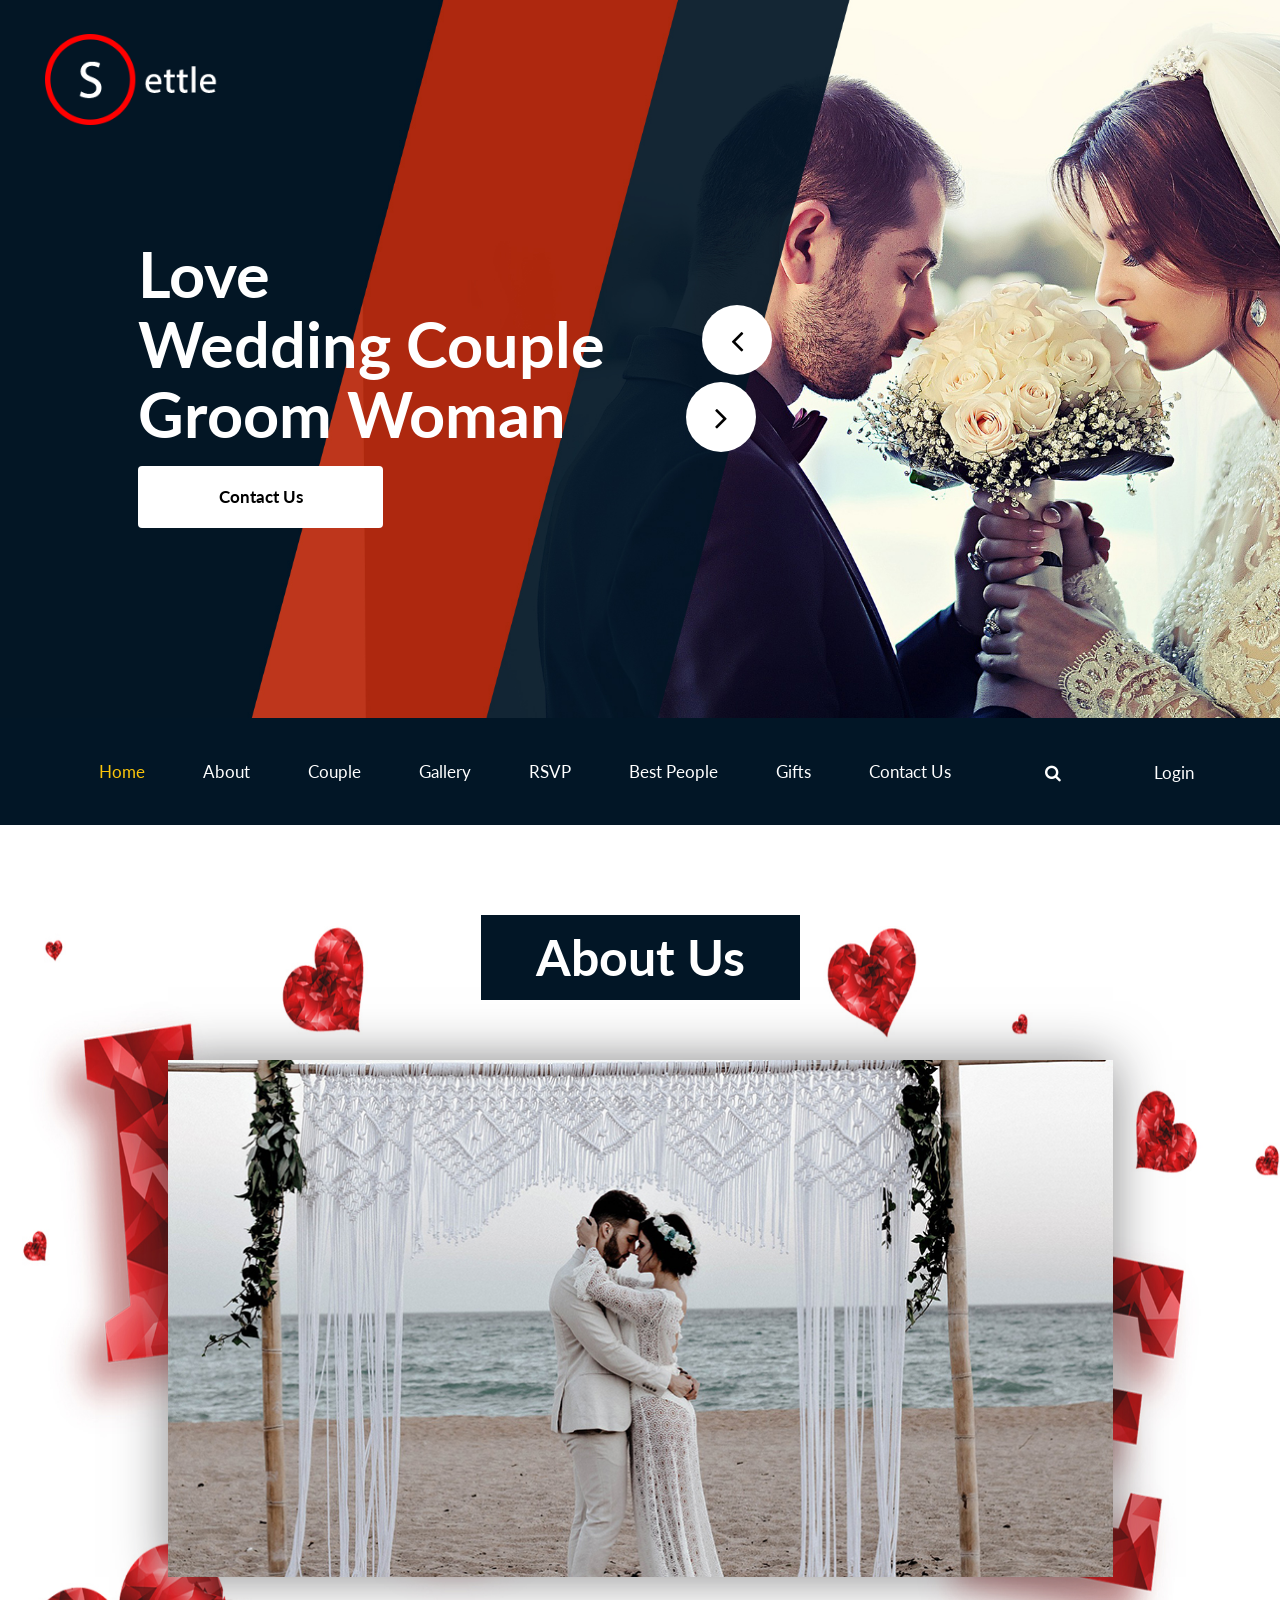
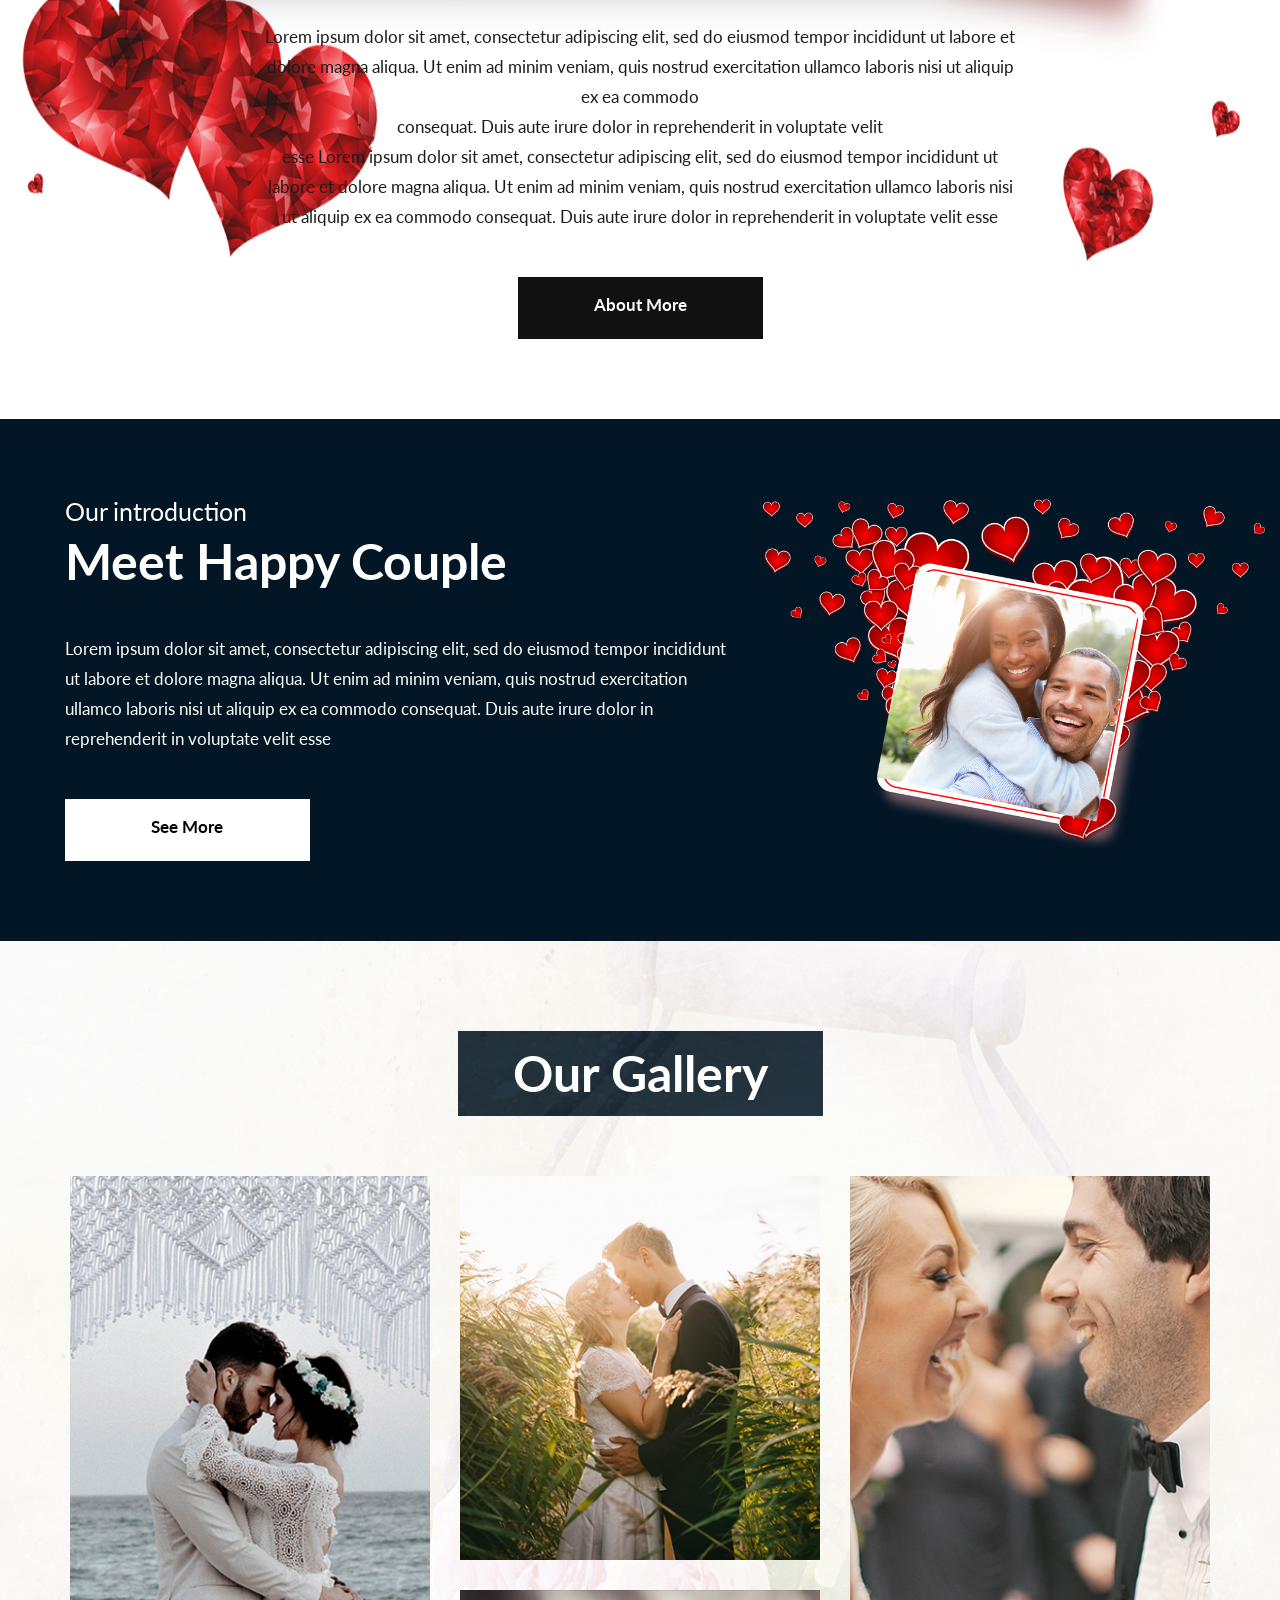
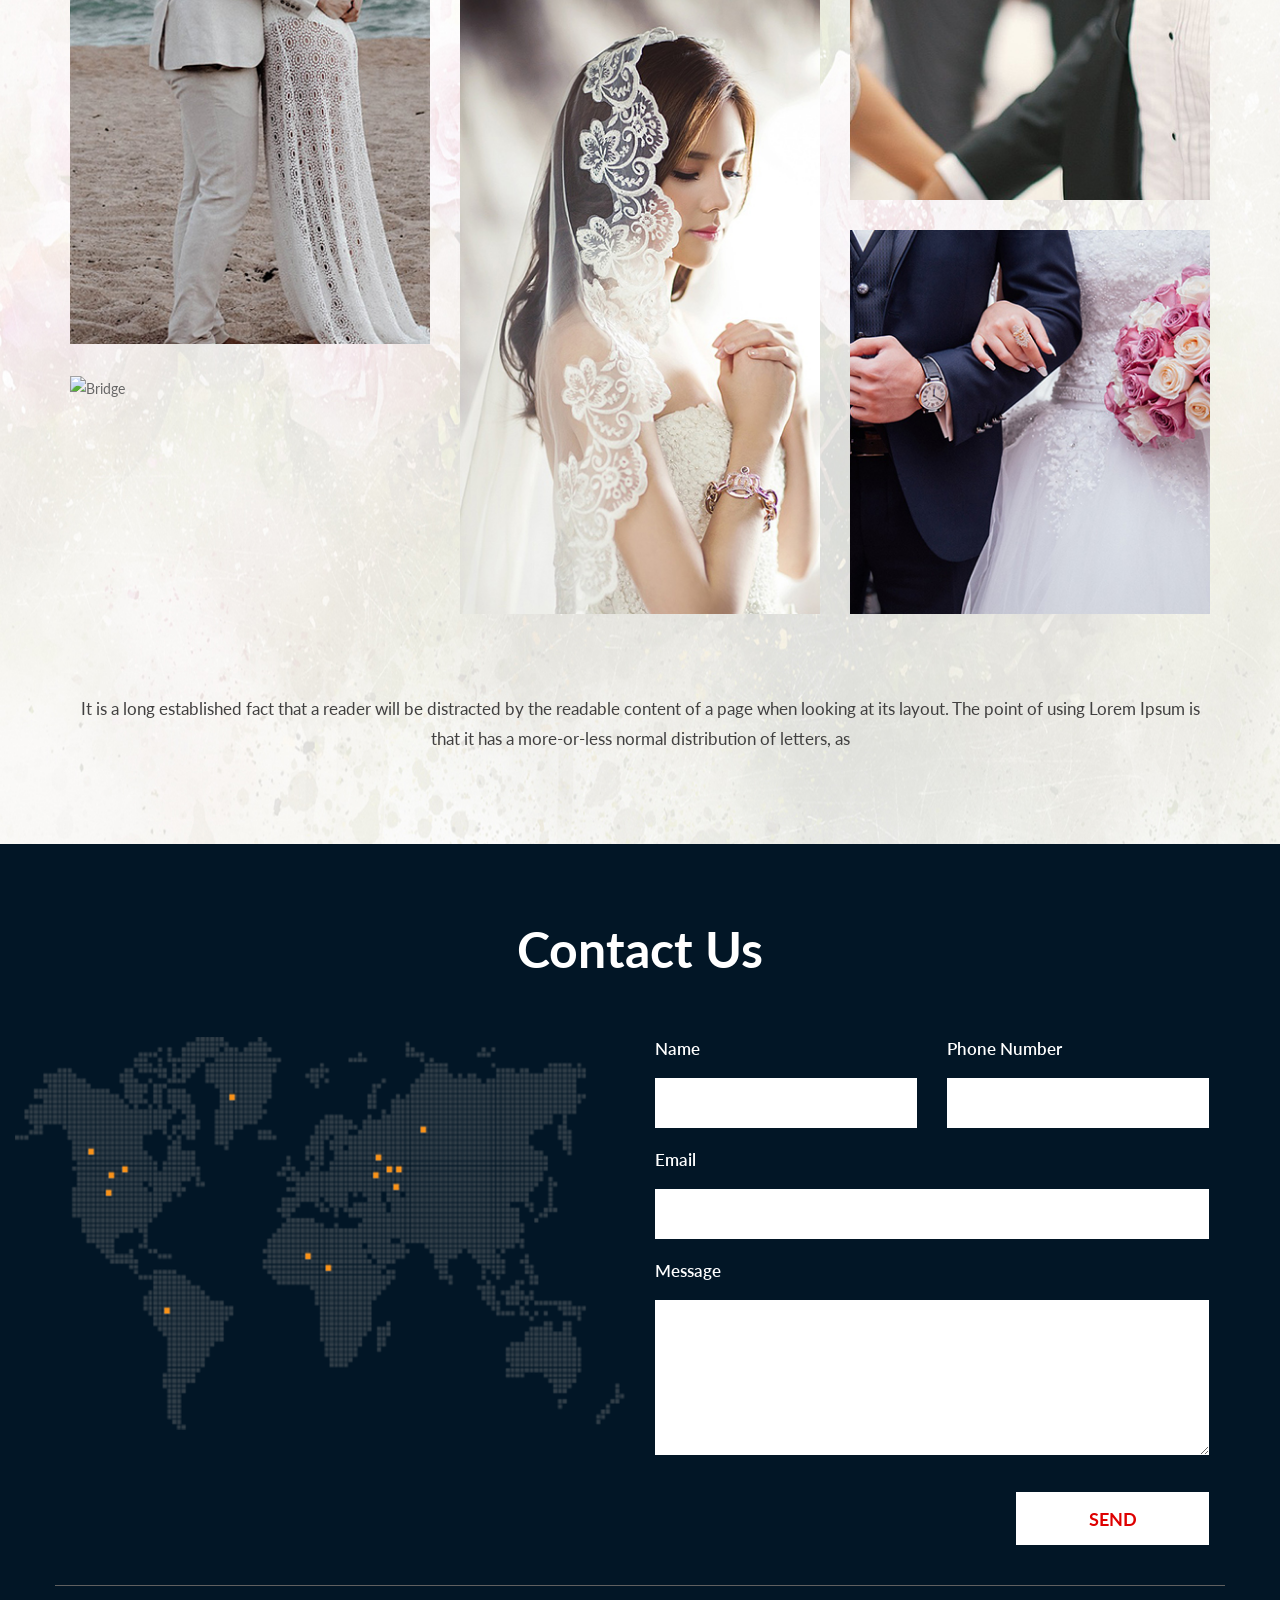
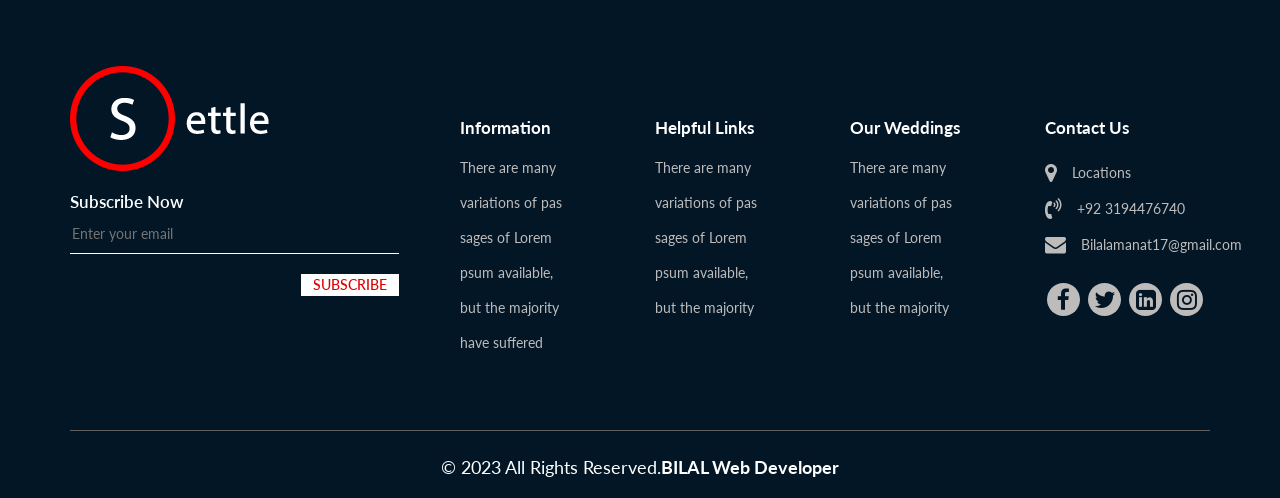
==== index.html @ 66ca2d3e "first commit" ====
<!DOCTYPE html>
<html lang="en">
   <head>
      <!-- basic -->
      <meta charset="utf-8">
      <meta http-equiv="X-UA-Compatible" content="IE=edge">
      <!-- mobile metas -->
      <meta name="viewport" content="width=device-width, initial-scale=1">
      <meta name="viewport" content="initial-scale=1, maximum-scale=1">
      <!-- site metas -->
      <title>settle</title>
      <meta name="keywords" content="">
      <meta name="description" content="">
      <meta name="author" content="">
      <!-- bootstrap css -->
      <link rel="stylesheet" href="css/bootstrap.min.css">
      <!-- style css -->
      <link rel="stylesheet" href="css/style.css">
      <!-- Responsive-->
      <link rel="stylesheet" href="css/responsive.css">
      <!-- fevicon -->
      <link rel="icon" href="images/fevicon.png" type="image/gif" />
      <!-- Scrollbar Custom CSS -->
      <link rel="stylesheet" href="css/jquery.mCustomScrollbar.min.css">
      <!-- Tweaks for older IEs-->
      <link rel="stylesheet" href="https://netdna.bootstrapcdn.com/font-awesome/4.0.3/css/font-awesome.css">
      <link rel="stylesheet" href="https://cdnjs.cloudflare.com/ajax/libs/fancybox/2.1.5/jquery.fancybox.min.css" media="screen">
      <link rel="stylesheet" href="https://rawgit.com/LeshikJanz/libraries/master/Bootstrap/baguetteBox.min.css">
      <!--[if lt IE 9]>
      <script src="https://oss.maxcdn.com/html5shiv/3.7.3/html5shiv.min.js"></script>
      <script src="https://oss.maxcdn.com/respond/1.4.2/respond.min.js"></script><![endif]-->
   </head>
   <!-- body -->
   <body class="main-layout">
      <!-- loader  -->
      <div class="loader_bg">
         <div class="loader"><img src="images/loading.gif" alt="#"/></div>
      </div>
      <!-- end loader -->
      <!-- top -->
      <div class="full_bg">
         <!-- header inner -->
         <div class="top_section">
            <div class="container-fluid">
               <div class="row">
                  <div class=" col-md-2 col-sm-3 col logo_section">
                     <div class="full">
                        <div class="center-desk">
                           <div class="logo">
                              <a href="index.html"><img src="images/logo.png" alt="#" /></a>
                           </div>
                        </div>
                     </div>
                  </div>
               </div>
            </div>
         </div>
         <!-- end header inner -->
         <!-- end header -->
         <div class="slider_main">
            <div class="container-fluid">
               <div class="row">
                  <div class="col-md-8">
                     <!-- carousel code -->
                     <div id="carouselExampleIndicators" class="carousel slide">
                        <ol class="carousel-indicators">
                           <li data-target="#carouselExampleIndicators" data-slide-to="0" class="active"></li>
                           <li data-target="#carouselExampleIndicators" data-slide-to="1"></li>
                           <li data-target="#carouselExampleIndicators" data-slide-to="2"></li>
                        </ol>
                        <div class="carousel-inner">
                           <!-- first slide -->
                           <div class="carousel-item active">
                              <div class="carousel-caption d-md-block cuplle">
                                 <h3 data-animation="animated bounceInLeft">
                                    Love
                                 </h3>
                                 <h3 data-animation="animated bounceInLeft">
                                    Wedding Couple
                                 </h3>
                                 <h3 data-animation="animated bounceInLeft">
                                    Groom Woman
                                 </h3>
                                 <button class="btn btn-primary  read_more whitebg" data-animation="animated bounceInLeft">Contact Us</button>
                              </div>
                           </div>
                           <!-- second slide -->
                           <div class="carousel-item">
                              <div class="carousel-caption d-md-block cuplle">
                                 <h3 data-animation="animated bounceInLeft">
                                    Love
                                 </h3>
                                 <h3 data-animation="animated bounceInLeft">
                                    Wedding Couple
                                 </h3>
                                 <h3 data-animation="animated bounceInLeft">
                                    Groom Woman
                                 </h3>
                                 <button class="btn btn-primary  read_more whitebg" data-animation="animated bounceInLeft">Contact Us</button>
                              </div>
                           </div>
                           <!-- third slide -->
                           <div class="carousel-item">
                              <div class="carousel-caption d-md-block cuplle">
                                 <h3 data-animation="animated bounceInLeft">
                                    Love
                                 </h3>
                                 <h3 data-animation="animated bounceInLeft">
                                    Wedding Couple
                                 </h3>
                                 <h3 data-animation="animated bounceInLeft">
                                    Groom Woman
                                 </h3>
                                 <button class="btn btn-primary  read_more whitebg" data-animation="animated bounceInLeft">Contact Us</button>
                              </div>
                           </div>
                        </div>
                        <!-- controls -->
                        <a class="carousel-control-prev" href="#carouselExampleIndicators" role="button" data-slide="prev">
                        <i class="fa fa-angle-left" aria-hidden="true"></i>
                        <span class="sr-only">Previous</span>
                        </a>
                        <a class="carousel-control-next" href="#carouselExampleIndicators" role="button" data-slide="next">
                        <i class="fa fa-angle-right" aria-hidden="true"></i>
                        <span class="sr-only">Next</span>
                        </a>
                     </div>
                  </div>
               </div>
            </div>
         </div>
      </div>
      <!-- end banner -->
      <div id="myHeader" class="header diki">
         <div class="container">
            <div class="row">
               <div class="col-md-10 col-sm-12">
                  <nav class="navigation navbar navbar-expand-md navbar-dark ">
                     <button class="navbar-toggler" type="button" data-toggle="collapse" data-target="#navbarsExample04" aria-controls="navbarsExample04" aria-expanded="false" aria-label="Toggle navigation">
                     <span class="navbar-toggler-icon"></span>
                     </button>
                     <div class="collapse navbar-collapse" id="navbarsExample04">
                        <ul class="navbar-nav mr-auto">
                           <li class="nav-item active">
                              <a class="nav-link" href="index.html">Home</a>
                           </li>
                           <li class="nav-item">
                              <a class="nav-link" href="about.html">About</a>
                           </li>
                           <li class="nav-item">
                              <a class="nav-link" href="couple.html">Couple</a>
                           </li>
                           <li class="nav-item">
                              <a class="nav-link" href="gallery.html">Gallery</a>
                           </li>
                           <li class="nav-item">
                              <a class="nav-link" href="Javascript:void(0)">RSVP</a>
                           </li>
                           <li class="nav-item">
                              <a class="nav-link" href="Javascript:void(0)">Best People</a>
                           </li>
                           <li class="nav-item">
                              <a class="nav-link" href="Javascript:void(0)">Gifts</a>
                           </li>
                           <li class="nav-item">
                              <a class="nav-link" href="contact.html">Contact Us</a>
                           </li>
                        </ul>
                     </div>
                  </nav>
               </div>
               <div class="col-md-2">
                  <div class="sealo">
                     <ul>
                        <li><a href="Javascript:void(0)"><i class="fa fa-search"></i></a></li>
                        <li><a href="Javascript:void(0)">Login</a></li>
                     </ul>
                  </div>
               </div>
            </div>
         </div>
      </div>
      <!-- about -->
      <div class="about">
         <div class="container">
            <div class="row">
               <div class="col-md-12">
                  <div class="titlepage text_align_center">
                     <h2>About Us</h2>
                  </div>
               </div>
               <div class="col-md-10 offset-md-1">
                  <div class="about_img text_align_center">
                     <figure><img src="images/about.jpg" alt="#"/></figure>
                  </div>
               </div>
               <div class="col-md-8 offset-md-2">
                  <div class="about_img text_align_center">
                     <p>Lorem ipsum dolor sit amet, consectetur adipiscing elit, sed do eiusmod tempor incididunt ut labore et dolore magna aliqua. Ut enim ad minim veniam, quis nostrud exercitation ullamco laboris nisi ut aliquip ex ea commodo <br>consequat. Duis aute irure dolor in reprehenderit in voluptate velit<br>
                        esse Lorem ipsum dolor sit amet, consectetur adipiscing elit, sed do eiusmod tempor incididunt ut labore et dolore magna aliqua. Ut enim ad minim veniam, quis nostrud exercitation ullamco laboris nisi ut aliquip ex ea commodo consequat. Duis aute irure dolor in reprehenderit in voluptate velit esse 
                     </p>
                     <a class="read_more" href="about.html">About More</a>
                  </div>
               </div>
            </div>
         </div>
      </div>
      <!-- end about -->
      <!-- couple -->
      <div class="couple">
         <div class="container-fluid">
            <div class="row">
               <div class="col-md-7">
                  <div class="titlepage text_align_left">
                     <span>Our introduction</span>
                     <h2>Meet Happy Couple</h2>
                     <p>Lorem ipsum dolor sit amet, consectetur adipiscing elit, sed do eiusmod tempor incididunt ut labore et dolore magna aliqua. Ut enim ad minim veniam, quis nostrud exercitation ullamco laboris nisi ut aliquip ex ea commodo consequat. Duis aute irure dolor in reprehenderit in voluptate velit esse 
                     </p>
                     <a class="read_more whitebg" href="Javascript:void(0)">See More</a>
                  </div>
               </div>
               <div class="col-md-5">
                  <div class="doi">
                     <figure><img src="images/mul.png" alt="#"/></figure>
                  </div>
               </div>
            </div>
         </div>
      </div>
      <!-- couple -->
      <!-- gallery -->
      <div class="gallery">
         <div class="container">
            <div class="row">
               <div class="col-md-12">
                  <div class="titlepage">
                     <h2>Our Gallery</h2>
                  </div>
               </div>
            </div>
            <div class="tz-gallery">
               <div class="row">
                  <div class="col-md-4">
                     <div class="row">
                        <div class="col-md-12 ma_bottom30">
                           <div class="lightbox">
                              <img src="images/g1.jpg" alt="Bridge">
                              <div class="view_main">
                                 <h3>Couple</h3>
                                 <a class="view_btn" href="images/g1.jpg"><i class="fa fa-search-plus" aria-hidden="true"></i></a>
                              </div>
                           </div>
                        </div>
                        <div class="col-md-12 ma_bottom30">
                           <div class="lightbox">
                              <img src="images/g4.jpg" alt="Bridge">
                              <div class="view_main">
                                 <h3>Couple</h3>
                                 <a class="view_btn" href="images/g4.jpg"><i class="fa fa-search-plus" aria-hidden="true"></i></a>
                              </div>
                           </div>
                        </div>
                     </div>
                  </div>
                  <div class="col-md-4">
                     <div class="row">
                        <div class="col-md-12 ma_bottom30">
                           <div class="lightbox">
                              <img src="images/g2.jpg" alt="Bridge">
                              <div class="view_main">
                                 <h3>Couple</h3>
                                 <a class="view_btn" href="images/g2.jpg"><i class="fa fa-search-plus" aria-hidden="true"></i></a>
                              </div>
                           </div>
                        </div>
                        <div class="col-md-12 ma_bottom30">
                           <div class="lightbox">
                              <img src="images/g5.jpg" alt="Bridge">
                              <div class="view_main">
                                 <h3>Couple</h3>
                                 <a class="view_btn" href="images/g5.jpg"><i class="fa fa-search-plus" aria-hidden="true"></i></a>
                              </div>
                           </div>
                        </div>
                     </div>
                  </div>
                  <div class="col-md-4">
                     <div class="row">
                        <div class="col-md-12 ma_bottom30">
                           <div class="lightbox">
                              <img src="images/g3.jpg" alt="Bridge">
                              <div class="view_main">
                                 <h3>Couple</h3>
                                 <a class="view_btn" href="images/g3.jpg"><i class="fa fa-search-plus" aria-hidden="true"></i></a>
                              </div>
                           </div>
                        </div>
                        <div class="col-md-12 ma_bottom30">
                           <div class="lightbox">
                              <img src="images/g6.jpg" alt="Bridge">
                              <div class="view_main">
                                 <h3>Couple</h3>
                                 <a class="view_btn" href="images/g6.jpg"><i class="fa fa-search-plus" aria-hidden="true"></i></a>
                              </div>
                           </div>
                        </div>
                     </div>
                  </div>
                  <div class="col-md-12">
                     <p class="text_align_center">It is a long established fact that a reader will be distracted by the readable content of a page when looking at its layout. The point of using Lorem Ipsum is that it has a more-or-less normal distribution of letters, as</p>
                  </div>
               </div>
            </div>
         </div>
      </div>
      <!-- end gallery -->
      <!-- contact -->
      <div class="contact">
         <div class="container-fluid">
            <div class="row ">
               <div class="col-md-12">
                  <div class="titlepage text_align_center">
                     <h2>Contact Us</h2>
                  </div>
               </div>
               <div class="col-md-6">
                  <div class="mapimg">
                     <figure><img src="images/map.png" alt="#"/></figure>
                  </div>
               </div>
               <div class="col-md-6">
                  <form id="request" class="main_form">
                     <div class="row">
                        <div class="col-md-6 ">
                           <label>Name</label>
                           <input class="contactus" placeholder="" type="type" name=" Name"> 
                        </div>
                        <div class="col-md-6">
                           <label>Phone Number</label>
                           <input class="contactus" placeholder="" type="type" name="Phone Number">                          
                        </div>
                        <div class="col-md-12">
                           <label>Email</label>
                           <input class="contactus" placeholder="" type="type" name="Email"> 
                        </div>
                        <div class="col-md-12">
                           <label>Message</label>
                           <textarea class="textarea" placeholder="" type="type" Message="Name"></textarea>
                        </div>
                        <div class="col-md-12">
                           <button class="send_btn">Send</button>
                        </div>
                     </div>
                  </form>
               </div>
            </div>
         </div>
      </div>
      <!-- contact -->
      <!--  footer -->
      <footer>
         <div class="footer">
            <div class="container">
               <div class="row border_bo1 ">
                  <div class="col-md-4">
                     <a class="logof" href="index.html"><img src="images/logo.png" alt="#"/></a> 
                     <form class="form_subscri">
                        <div class="row">
                           <div class="col-md-12">
                              <h3>Subscribe Now</h3>
                           </div>
                           <div class="col-md-12">
                              <input class="subsrib" placeholder="Enter your email" type="text" name="Enter your email">
                           </div>
                           <div class="col-md-12">
                              <button class="subsci_btn">subscribe</button>
                           </div>
                        </div>
                     </form>
                  </div>
                  <div class="col-lg-2 col-md-4 col-sm-6">
                     <div class="infoma">
                        <h3>Information</h3>
                        <ul>
                           <li>There are many </li>
                           <li>variations of pas</li>
                           <li>sages of Lorem  </li>
                           <li>psum available,  </li>
                           <li>but the majority  </li>
                           <li>have suffered  </li>
                        </ul>
                     </div>
                  </div>
                  <div class="col-lg-2 col-md-4 col-sm-6">
                     <div class="infoma">
                        <h3>Helpful Links</h3>
                        <ul>
                           <li>There are many </li>
                           <li>variations of pas</li>
                           <li>sages of Lorem  </li>
                           <li>psum available,  </li>
                           <li>but the majority  </li>
                        </ul>
                     </div>
                  </div>
                  <div class="col-lg-2 col-md-4 col-sm-6">
                     <div class="infoma">
                        <h3>Our Weddings</h3>
                        <ul>
                           <li>There are many </li>
                           <li>variations of pas</li>
                           <li>sages of Lorem  </li>
                           <li>psum available,  </li>
                           <li>but the majority  </li>
                        </ul>
                     </div>
                  </div>
                  <div class="col-lg-2 col-md-4 col-sm-6">
                     <div class="infoma">
                        <h3>Contact Us</h3>
                        <ul class="conta">
                           <li><i class="fa fa-map-marker" aria-hidden="true"></i>Locations 
                           </li>
                           <li><i class="fa fa-volume-control-phone" aria-hidden="true"></i>+92 3194476740</li>
                           <li> <i class="fa fa-envelope" aria-hidden="true"></i><a href="Javascript:void(0)"> Bilalamanat17@gmail.com</a></li>
                        </ul>
                        <ul class="social_icon">
                           <li><a href="Javascript:void(0)"><i class="fa fa-facebook" aria-hidden="true"></i></a></li>
                           <li><a href="Javascript:void(0)"><i class="fa fa-twitter" aria-hidden="true"></i></a></li>
                          <li><a href="Javascript:void(0)"><i class="fa fa-linkedin-square" aria-hidden="true"></i></a></li>
                         <li><a href="Javascript:void(0)"><i class="fa fa-instagram" aria-hidden="true"></i></a></li>
                        </ul>
                     </div>
                  </div>
               </div>
            </div>
            <div class="copyright">
               <div class="container">
                  <div class="row">
                     <div class="col-md-12">
                        <p>© 2023 All Rights Reserved.<b>BILAL Web Developer</b></p>
                     </div>
                  </div>
               </div>
            </div>
         </div>
      </footer>
      <!-- end footer -->
      <!-- Javascript files-->
      <script src="js/jquery.min.js"></script>
      <script src="js/bootstrap.bundle.min.js"></script>
      <script src="js/jquery-3.0.0.min.js"></script>
      <!-- sidebar -->
      <script src="js/jquery.mCustomScrollbar.concat.min.js"></script>
      <script src="https://cdnjs.cloudflare.com/ajax/libs/baguettebox.js/1.8.1/baguetteBox.min.js"></script>
      <script src="js/custom.js"></script>
      <script type="text/javascript">
         baguetteBox.run('.tz-gallery');
      </script>
      <script type="text/javascript">
         window.onscroll = function() {myFunction()};
         
         var header = document.getElementById("myHeader");
         var sticky = header.offsetTop;
         
         function myFunction() {
          if (window.pageYOffset > sticky) {
            header.classList.add("sticky");
          } else {
            header.classList.remove("sticky");
          }
         }
      </script>
   </body>
</html>
---- css/style.css ----
/*--------------------------------------------------------------------- File Name: style.css ---------------------------------------------------------------------*/


/*--------------------------------------------------------------------- import Fonts ---------------------------------------------------------------------*/

@import url('https://fonts.googleapis.com/css?family=Rajdhani:300,400,500,600,700');
@import url('https://fonts.googleapis.com/css?family=Poppins:100,100i,200,200i,300,300i,400,400i,500,500i,600,600i,700,700i,800,800i,900,900i');
@import url('https://fonts.googleapis.com/css?family=Lato:400,700,700i,900&display=swap');
@import url('https://fonts.googleapis.com/css?family=Roboto:300,400,500,700,900&display=swap');

/*****---------------------------------------- 1) font-family: 'Rajdhani', sans-serif;
 2) font-family: 'Poppins', sans-serif;
 ----------------------------------------*****/


/*--------------------------------------------------------------------- import Files ---------------------------------------------------------------------*/

@import url(animate.min.css);
@import url(normalize.css);
@import url(icomoon.css);
@import url(font-awesome.min.css);
@import url(meanmenu.css);
@import url(owl.carousel.min.css);
@import url(swiper.min.css);
@import url(slick.css);
@import url(jquery.fancybox.min.css);
@import url(jquery-ui.css);
@import url(nice-select.css);

/*--------------------------------------------------------------------- skeleton ---------------------------------------------------------------------*/

* {
     box-sizing: border-box !important;
}

.container {
     max-width: 1170px;
}

html {
     scroll-behavior: smooth;
}

body {
     color: #666666;
     font-size: 14px;
     font-family: 'Lato', sans-serif;
     line-height: 1.80857;
     font-weight: normal;
}


/*font-family: 'Roboto', sans-serif;*/

a {
     color: #1f1f1f;
     text-decoration: none !important;
     outline: none !important;
     -webkit-transition: all .3s ease-in-out;
     -moz-transition: all .3s ease-in-out;
     -ms-transition: all .3s ease-in-out;
     -o-transition: all .3s ease-in-out;
     transition: all .3s ease-in-out;
}

h1,
h2,
h3,
h4,
h5,
h6 {
     letter-spacing: 0;
     font-weight: normal;
     position: relative;
     padding: 0 0 10px 0;
     font-weight: normal;
     line-height: normal;
     color: #111111;
     margin: 0
}

h1 {
     font-size: 24px;
}

h2 {
     font-size: 22px;
}

h3 {
     font-size: 18px;
}

h4 {
     font-size: 16px
}

h5 {
     font-size: 14px
}

h6 {
     font-size: 13px
}

*,
*::after,
*::before {
     -webkit-box-sizing: border-box;
     -moz-box-sizing: border-box;
     box-sizing: border-box;
}

h1 a,
h2 a,
h3 a,
h4 a,
h5 a,
h6 a {
     color: #212121;
     text-decoration: none!important;
     opacity: 1
}

button:focus {
     outline: none;
}

ul,
li,
ol {
     margin: 0px;
     padding: 0px;
     list-style: none;
}

p {
     margin: 0px;
     font-weight: 500;
     font-size: 15px;
     line-height: 24px;
}

a {
     color: #222222;
     text-decoration: none;
     outline: none !important;
}

a,
.btn {
     text-decoration: none !important;
     outline: none !important;
     -webkit-transition: all .3s ease-in-out;
     -moz-transition: all .3s ease-in-out;
     -ms-transition: all .3s ease-in-out;
     -o-transition: all .3s ease-in-out;
     transition: all .3s ease-in-out;
}

img {
     max-width: 100%;
     height: auto;
}

 :focus {
     outline: 0;
}

.btn-custom {
     margin-top: 20px;
     background-color: transparent !important;
     border: 2px solid #ddd;
     padding: 12px 40px;
     font-size: 16px;
}

.lead {
     font-size: 18px;
     line-height: 30px;
     color: #767676;
     margin: 0;
     padding: 0;
}

.form-control:focus {
     border-color: #ffffff !important;
     box-shadow: 0 0 0 .2rem rgba(255, 255, 255, .25);
}

.navbar-form input {
     border: none !important;
}

.badge {
     font-weight: 500;
}

blockquote {
     margin: 20px 0 20px;
     padding: 30px;
}

button {
     border: 0;
     margin: 0;
     padding: 0;
     cursor: pointer;
}

.full {
     float: left;
     width: 100%;
}

.full {
     width: 100%;
     float: left;
     margin: 0;
     padding: 0;
}


/**-- heading section --**/


/*---------------------------- preloader area ----------------------------*/

.loader_bg {
     position: fixed;
     z-index: 9999999;
     background: #fff;
     width: 100%;
     height: 100%;
}

.loader {
     height: 100%;
     width: 100%;
     position: absolute;
     left: 0;
     top: 0;
     display: flex;
     justify-content: center;
     align-items: center;
}

.loader img {
     width: 280px;
}


/*-- header --*/

.top_section {
     width: 100%;
     padding: 34px 30px;
     position: absolute;
     z-index: 888;
}

.header {
     padding: 40px 16px;
     background: #021626;
     color: #f1f1f1;
     width: 100%;
     z-index: 9999999;
     height: 107px;
}

.content {
     padding: 16px;
}

.sticky {
     position: fixed;
     top: 0;
     width: 100%;
}

.sticky+.content {
     padding-top: 102px;
}

.header_bottom {
     background-color: #183661;
}

.navigation.navbar {
     float: left;
     padding: 0;
     padding-top: 4px;
}

.navigation.navbar-dark .navbar-nav .nav-link {
     padding: 0px 29px;
     color: #ffffff;
     font-size: 17px;
     line-height: 20px;
     font-weight: 400;
}

.navigation.navbar-dark .navbar-nav .nav-link:focus,
.navigation.navbar-dark .navbar-nav .nav-link:hover {
     color: #fbc50a;
}

.navigation.navbar-dark .navbar-nav .active>.nav-link,
.navigation.navbar-dark .navbar-nav .nav-link.active,
.navigation.navbar-dark .navbar-nav .nav-link.show,
.navigation.navbar-dark .navbar-nav .show>.nav-link {
     color: #fbc50a;
}

.sealo ul li {
     display: inline-block;
}

.sealo ul li a {
     color: #fff;
     font-size: 17px;
     padding-right: 89px;
}

.sealo ul li:last-child a {
     padding-right: 0;
}

.di_no {
     display: none;
}


/** end header **/


/** banner section **/

.full_bg {
     background: url(../images/banner1.jpg);
     background-size: cover;
     background-position: center;
     background-repeat: no-repeat;
     height: 100vh;
}


/** end banner section **/

.titlepage {
     text-align: center;
     padding-bottom: 60px;
}

.titlepage h2 {
     font-size: 50px;
     color: #fff;
     line-height: 55px;
     font-weight: bold;
     padding: 0;
     display: inline-block;
}

.d_flex {
     display: flex;
     align-items: center;
     flex-wrap: wrap;
}

.read_more {
     font-size: 17px;
     background-color: #111111;
     color: #fff;
     padding: 13px 0px;
     width: 100%;
     max-width: 245px;
     text-align: center;
     display: inline-block;
     transition: ease-in all 0.5s;
     font-weight: bold;
     height: 62px;
}

.read_more:hover {
     background: #de0000;
     color: #fff;
     transition: ease-in all 0.5s;
}

.text_align_left {
     text-align: left;
}

.text_align_right {
     text-align: right;
}

.text_align_center {
     text-align: center;
}


/** about section **/

.about {
     background: url(../images/about_bg.jpg);
     background-size: 100% 100%;
     background-position: center;
     background-repeat: no-repeat;
     padding-top: 90px;
     position: relative;
}

.about .titlepage h2 {
     background: #021626;
     padding: 15px 55px;
}

.about_img p {
     font-weight: 400;
     font-size: 17px;
     line-height: 30px;
     color: #1b1b1c;
     padding: 45px 0px;
}

.about_img figure {
     margin: 0;
}

.about_img figure img {
     width: 100%;
     box-shadow: 0 0 49px rgba(22, 22, 23, 0.52);
}

.about .read_more {
     margin: 0 auto;
     display: block;
}


/** end about section **/


/** couple **/

.couple {
     background: #021626;
     padding-bottom: 80px;
     padding-top: 80px;
     margin-top: 80px;
}

.couple .titlepage {
     max-width: 667px;
     width: 100%;
     float: right;
     padding-bottom: 0;
}

.couple .titlepage span {
     color: #fff;
     font-size: 25px;
     line-height: 25px;
     padding-bottom: 10px;
     display: block;
}

.couple .titlepage h2 {
     color: #fff;
     display: block;
}

.couple .titlepage p {
     font-weight: 400;
     font-size: 17px;
     line-height: 30px;
     color: #fff;
     padding: 45px 0px;
}

.whitebg {
     color: #000000;
     background: #fff;
}

.doi {
     text-align: center;
}

.doi figure {
     margin: 0;
}

.doi figure img {
     max-width: 100%;
}


/** end couple **/


/** gallery **/

.gallery {
     background: url(../images/gallery_bg.jpg);
     background-size: 100% 100%;
     background-repeat: no-repeat;
     background-position: center;
     padding-top: 90px;
     padding-bottom: 90px;
}

.gallery .titlepage h2 {
     background: url(../images/gajpg.jpg);
     background-size: 100% 100%;
     background-repeat: no-repeat;
     background-position: center;
     padding: 15px 55px;
}

.view_main {
     position: absolute;
     background-color: #1c303fcf;
     top: 0;
     height: 100%;
     left: 15px;
     right: 15px;
     overflow: hidden;
     display: flex;
     justify-content: center;
     align-items: center;
     opacity: 0;
     transition: ease-in all 0.5s;
}

.view_main:hover {
     opacity: 1;
     transition: ease-in all 0.5s;
}

.view_main2 {
     position: absolute;
     background-color: #252525c9;
     top: 0;
     height: 60%;
     left: 15px;
     right: 15px;
     overflow: hidden;
     display: flex;
     justify-content: center;
     align-items: center;
     opacity: 0;
     transition: ease-in all 0.5s;
}

.view_main2:hover {
     opacity: 1;
     transition: ease-in all 0.5s;
}

.tz-gallery .lightbox img {
     width: 100%;
     border-radius: 0;
     position: relative;
}

.ma_bottom30 {
     margin-bottom: 30px;
}

.tz-gallery .lightbox h3 {
     position: absolute;
     top: 53px;
     left: 0;
     color: #fff;
     font-size: 25px;
     font-weight: bold;
     z-index: 9000;
     right: 0;
     display: flex;
     justify-content: center;
     align-items: center;
     transition: ease-in all 0.5s;
}

.tz-gallery .lightbox .view_btn {
     position: absolute;
     top: 46%;
     left: 0;
     color: #000;
     font-size: 22px;
     z-index: 9000;
     right: 0;
     display: flex;
     justify-content: center;
     align-items: center;
     bottom: 0;
     margin: 0 auto;
     width: 56px;
     height: 56px;
     border-radius: 60px;
     background-color: #fff;
     transition: ease-in all 0.5s;
}

.tz-gallery p {
     color: #414040;
     font-weight: 400;
     font-size: 17px;
     line-height: 30px;
     padding-top: 50px;
}


/** end gallery **/


/** contact **/

.contact {
     background: #021626;
     padding-bottom: 40px;
     padding-top: 78px;
}

.main_form {
     max-width: 554px;
     width: 100%;
     float: left;
}

.mapimg figure {
     margin: 0;
}

.mapimg figure img {
     width: 100%;
}

label {
     color: #fff;
     font-size: 17px;
     margin-bottom: 20px;
     line-height: 18px;
     font-weight: 600;
}

.main_form .contactus {
     padding: 0px 10px;
     margin-bottom: 20px;
     width: 100%;
     height: 50px;
     background: #fff;
     color: #021626;
     font-size: 17px;
     font-weight: normal;
     border: inherit;
}

.main_form .textarea {
     margin-bottom: 20px;
     width: 100%;
     background: #fff;
     color: #021626;
     font-size: 17px;
     font-weight: normal;
     padding: 12px 15px 10px 15px;
     border: inherit;
     height: 155px;
}

.main_form .send_btn {
     font-size: 18px;
     transition: ease-in all 0.5s;
     background-color: #fff;
     text-transform: uppercase;
     color: #de0000;
     max-width: 193px;
     width: 100%;
     display: block;
     margin-top: 10px !important;
     font-weight: bold;
     height: 53px;
     float: right;
     padding: 11px 0;
}

.main_form .send_btn:hover {
     background-color: #de0000;
     transition: ease-in all 0.5s;
     color: #fff;
}

#request *::placeholder {
     color: #021626;
     opacity: 1;
}


/** end contact **/


/** footer **/

.footer {
     background: #021626;
     text-align: center;
}

.border_bo1 {
     border-top: #606060 solid 1px;
     padding-top: 80px;
}

.logof {
     text-align: left;
     display: block;
}


/*subscribe*/

.form_subscri h3 {
     color: #ffffff;
     font-size: 17px;
     text-align: left;
     font-weight: 600;
     padding: 20px 0 2px 0;
}

.subsrib {
     margin-bottom: 20px;
     width: 100%;
     height: 40px;
     background: transparent;
     color: #ffffff;
     font-size: 14px;
     font-weight: normal;
     border: inherit;
     border-bottom: #fff solid 1px;
}

.subsci_btn {
     font-size: 14px;
     transition: ease-in all 0.5s;
     background-color: #fff;
     text-transform: uppercase;
     color: #de0000;
     max-width: 98px;
     width: 100%;
     display: block;
     font-weight: 500;
     height: 22px;
     float: right;
     line-height: 14px;
}

.subsci_btn:hover {
     background-color: #de0000;
     transition: ease-in all 0.5s;
     color: #fff;
}


/* end subscribe*/

.form_subscri {
     margin-right: 31px;
}

.infoma {
     margin-top: 50px;
     display: block;
}

.infoma h3 {
     text-align: left;
     font-weight: bold;
     font-size: 17px;
     line-height: 24px;
     color: #fff;
     padding-bottom: 10px;
}

.infoma ul li {
     color: #bebbbb;
     font-size: 14px;
     text-align: left;
     line-height: 35px;
}

ul.conta {
     padding-top: 12px;
}

ul.conta li {
     color: #bebbbb;
     text-align: left;
     padding-bottom: 15px;
     font-size: 14px;
     line-height: 18px;
     display: flex;
     align-items: center;
}

ul.conta li:last-child {
     padding-right: 0;
}

ul.conta li i {
     padding-right: 15px;
     text-align: center;
     font-size: 21px;
     color: #bebbbb;
}

ul.conta li a {
     color: #bebbbb;
}

ul.social_icon {
     float: left;
     padding-top: 13px;
}

ul.social_icon li {
     display: inline-block;
     margin: 0 2px;
}

ul.social_icon li a i {
     background: #bebbbb;
     width: 33px;
     height: 33px;
     display: flex;
     align-items: center;
     justify-content: center;
     font-size: 23px;
     border-radius: 20px;
     color: #021626;
     transition: ease-in all 0.5s;
}

ul.social_icon li a i:hover {
     color: #fff;
     background: #de0000;
     transition: ease-in all 0.5s;
}

.copyright {
     margin-top: 70px;
     padding-bottom: 20px;
     border-right: inherit;
     border-left: inherit;
}

.copyright p {
     color: #fff;
     font-size: 18px;
     line-height: 22px;
     text-align: center;
     padding-top: 25px;
     border-top: #606060 solid 1px;
     font-weight: normal;
}

.copyright a {
     color: #fff;
}

.copyright a:hover {
     color: #de0000;
}


/** end footer **/



.slider_main {
     padding-top: 17%;
}

.carousel-indicators {
     bottom: 0;
}

.carousel-control.right,
.carousel-control.left {
     background-image: none;
}

.carousel-item {
     min-height: 350px;
     height: 100%;
     width: 100%;
}

.carousel-caption h3:first-child {
     animation-delay: 1s;
}

.carousel-caption h3:nth-child(2) {
     animation-delay: 2s;
}

.carousel-caption h3:nth-child(3) {
     animation-delay: 3s;
}

.carousel-caption button {
     animation-delay: 4s;
}

.cuplle .read_more {
     float: left;
     border: none;
}

.cuplle .read_more:focus {
     box-shadow: none;
}

.cuplle h3 {
     padding: 0;
     font-size: 63px;
     line-height: 70px;
     color: #fff;
     font-weight: bold;
     text-align: left;
}

.carousel .icon-container {
     display: inline-block;
     font-size: 25px;
     line-height: 25px;
     padding: 1em;
     text-align: center;
     border-radius: 50%;
}

.carousel-caption button {
     border-color: #00bfff;
     margin-top: 1em;
}

.slider_main .carousel-indicators {
     display: none;
}

#carouselExampleIndicators .carousel-control-prev,
#carouselExampleIndicators .carousel-control-next {
     width: 70px;
     height: 70px;
     background-color: #ffffff;
     color: #000000;
     font-size: 35px;
     opacity: 1;
     border-radius: 50px;
}

#carouselExampleIndicators .carousel-control-prev {
     top: 25%;
     left: inherit;
     right: 8%;
}

#carouselExampleIndicators .carousel-control-next {
     top: 47%;
     right: 10%;
}

#carouselExampleIndicators .carousel-control-next:focus,
#carouselExampleIndicators .carousel-control-next:hover,
#carouselExampleIndicators .carousel-control-prev:focus,
#carouselExampleIndicators .carousel-control-prev:hover {
     background-color: #ff0000;
     color: #fff;
}



/**  inner page css **/

.inner_page .header {
     box-shadow: 0px 0px 6px 0px #fbc50a;
     margin-bottom: 10px;

}

.inner_page .full_bg {
height: 176px;
background:#021626db;
}

.inner_page .logo {
     text-align: center;
}


.pa_top80 {
     padding-top: 80px !important;
}

.inner_page .about {
     padding-bottom:80px;
}
---- css/responsive.css ----
/*--------------------------------------------------------------------- File Name: responsive.css ---------------------------------------------------------------------*/

@media (min-width: 1200px) and (max-width: 1342px) {
    .full_bg {
        height: 100%;
        padding-bottom: 150px;
    }
}

@media (min-width: 992px) and (max-width: 1199px) {
    .full_bg {
        height: 100%;
        padding-bottom: 150px;
    }
    #carouselExampleIndicators .carousel-control-prev {
        top: 100%;
        left: inherit;
        right: 22%;
    }
    #carouselExampleIndicators .carousel-control-next {
        top: 100%;
        right: 10%;
    }
    .navigation.navbar-dark .navbar-nav .nav-link {
        padding: 0px 19px;
    }
    .sealo ul li a {
        padding-right: 43px;
    }
    ul.social_icon li {
        margin: 0 0px;
    }
    .cuplle h3 {
        font-size: 53px;
    }
    ul.social_icon li a i {
        width: 31px;
        height: 31px;
    }
}

@media (min-width: 768px) and (max-width: 991px) {
    .full_bg {
        height: 100%;
        padding-bottom: 150px;
    }
    #carouselExampleIndicators .carousel-control-prev {
        top: 100%;
        left: inherit;
        right: 25%;
    }
    #carouselExampleIndicators .carousel-control-next {
        top: 100%;
        right: 10%;
    }
    .navigation.navbar-dark .navbar-nav .nav-link {
        padding: 0px 13px;
        font-size: 14px;
    }
    .sealo ul li a {
        padding-right: 28px;
    }
    .logo {
        width: 140px;
    }
    .cuplle h3 {
        font-size: 45px;
    }
    .titlepage h2 {
        font-size: 45px;
    }
    .tz-gallery .lightbox h3 {
        top: 21px
    }
}

@media (min-width: 576px) and (max-width: 767px) {
    .full_bg {
        height: 100%;
        padding-bottom: 111px;
        background-size: 100% 100%;
    }
    #carouselExampleIndicators .carousel-control-prev {
        top: 100%;
        left: inherit;
        right: 25%;
    }
    #carouselExampleIndicators .carousel-control-next {
        top: 100%;
        right: 10%;
    }
    .logo {
        width: 149px;
    }
    .slider_main {
        padding-top: 28%;
    }
    .cuplle h3 {
        font-size: 41px;
    }
    .inner_page .logo {
        text-align: center !important;
        float: inherit;
        margin: 0 auto;
    }
    .doi {
        margin-top: 30px;
    }
    .sealo {
        display: none;
    }
    .navigation.navbar {
        float: right;
        display: inherit !important;
        padding: 0;
        width: 100%;
    }
    .navigation .navbar-collapse {
        background: #021626;
        padding: 20px;
        margin-top: 67px;
        position: absolute;
        width: 100%;
        z-index: 999;
    }
    .navigation.navbar-dark .navbar-nav .nav-link {
        padding: 10px 0;
        color: #fff;
    }
    .navigation.navbar-dark .navbar-toggler {
        border: inherit;
        float: right;
        padding: 0;
        width: 100%;
        outline: inherit;
    }
    .navigation.navbar-dark .navbar-toggler-icon {
        background: url(../images/menu_icon.png);
        background-repeat: no-repeat;
        width: 48px;
        float: right;
    }
    .d_none {
        display: none;
    }
}

@media (max-width: 575px) {
    .full_bg {
        height: 100%;
        padding-bottom: 111px;
        background-size: 100% 100%;
    }
    #carouselExampleIndicators .carousel-control-prev {
        top: 100%;
        left: inherit;
        right: 25%;
    }
    #carouselExampleIndicators .carousel-control-next {
        top: 100%;
        right: 0%;
    }
    .header {
        padding: 40px 0px;
    }
    .logo {
        text-align: center !important;
        padding-bottom: 6px;
        float: left;
        width: 149px;
        margin: 0 auto;
        display: block;
    }
    .inner_page .logo {
        text-align: center !important;
        float: inherit;
        margin: 0 auto;
    }
    .cuplle h3 {
        font-size: 26px;
        line-height: 45px;
    }
    .ma_bottom30 {
        margin-bottom: 30px;
    }
    .doi {
        margin-top: 30px;
    }
    .sealo {
        display: none;
    }
    .titlepage h2 {
        line-height: 30px;
        font-size: 31px;
    }
    .margintop {
        margin-top: 50px;
    }
    .display_smsho {
        display: inherit;
    }
    .display_smnone {
        display: none;
    }
    .infoma {
        margin-top: 20px;
    }
    .copyright p {
        font-size: 17px;
    }
    .navigation.navbar {
        float: right;
        display: inherit !important;
        padding: 0;
        width: 100%;
    }
    .navigation .navbar-collapse {
        background: #000000;
        padding: 20px;
        margin-top: 67px;
        position: absolute;
        width: 100%;
        z-index: 999;
    }
    .navigation.navbar-dark .navbar-nav .nav-link {
        padding: 10px 0;
        color: #fff;
    }
    .navigation.navbar-dark .navbar-toggler {
        float: right;
        border: inherit;
        margin-top: 1px;
        padding: 0;
        outline: inherit;
    }
    .navigation.navbar-dark .navbar-toggler-icon {
        background: url(../images/menu_icon.png);
        background-repeat: no-repeat;
        width: 48px;
    }
    .d_none {
        display: none;
    }
}
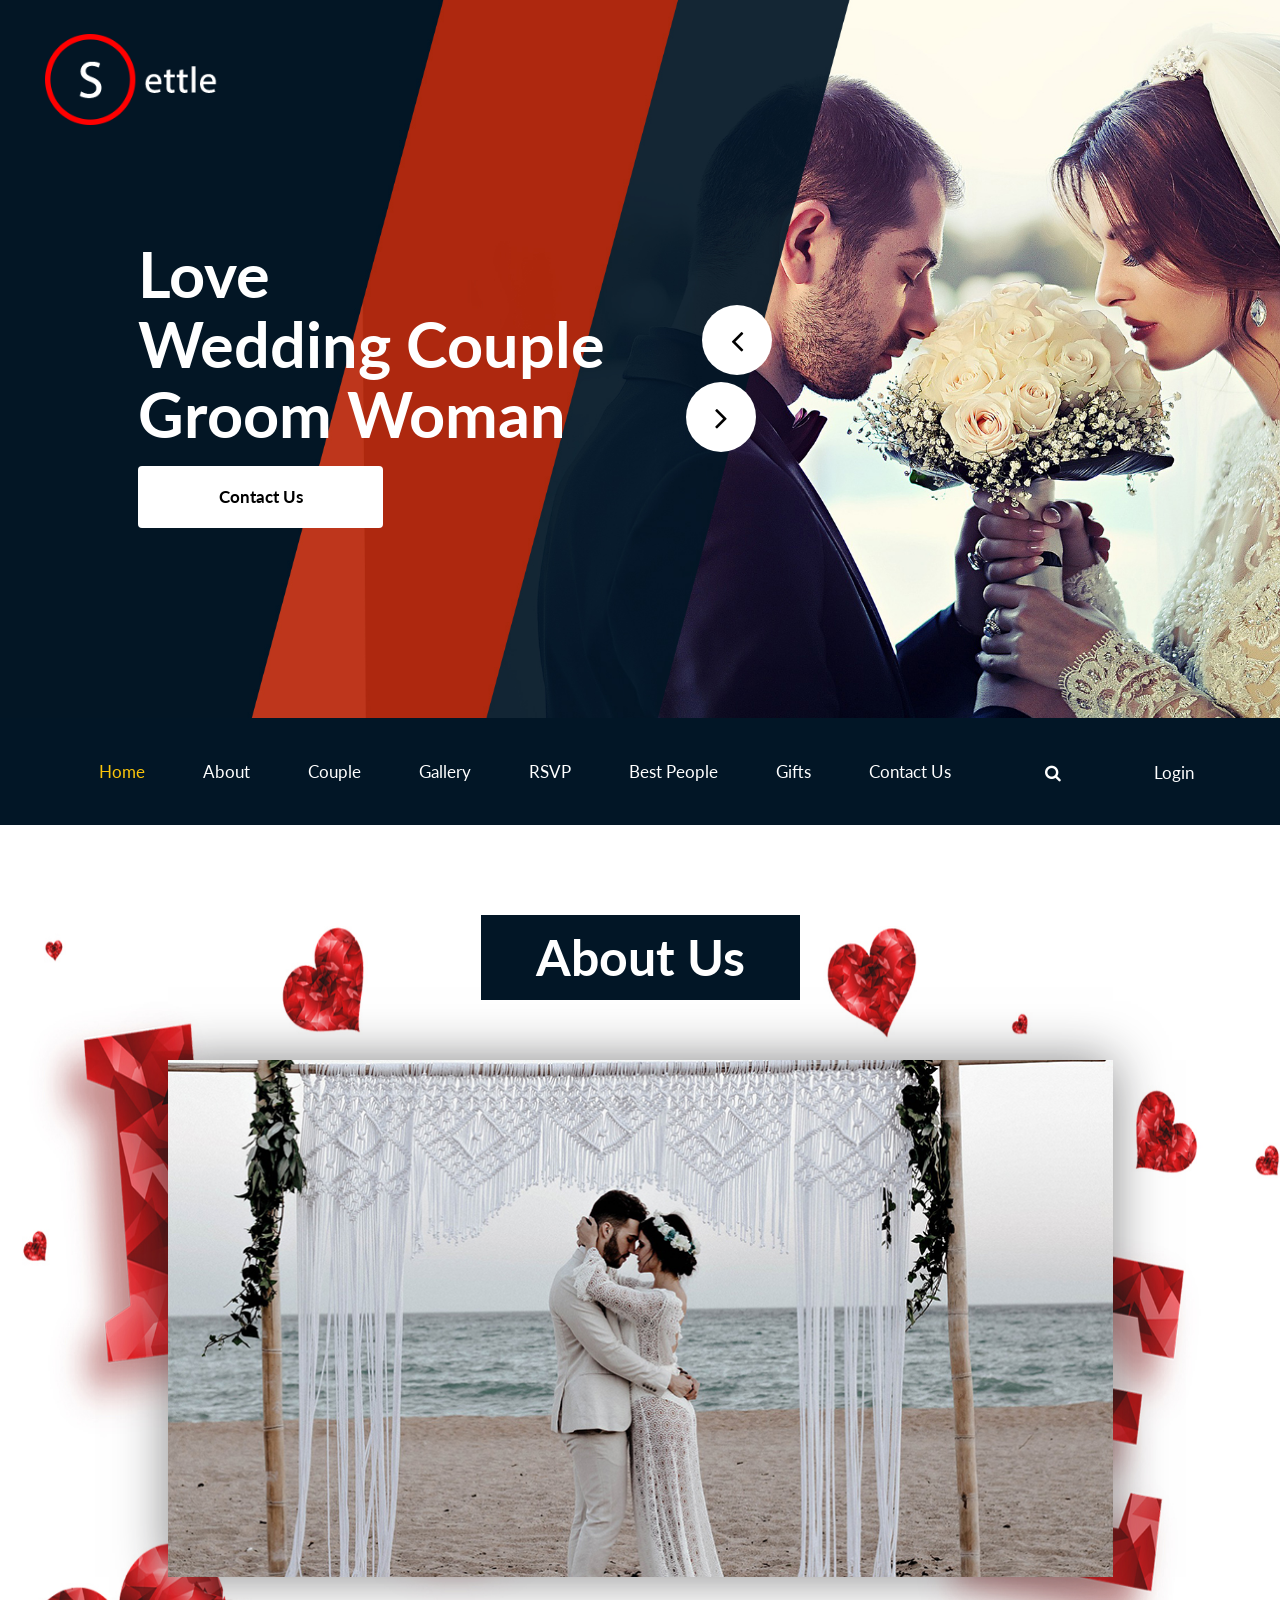
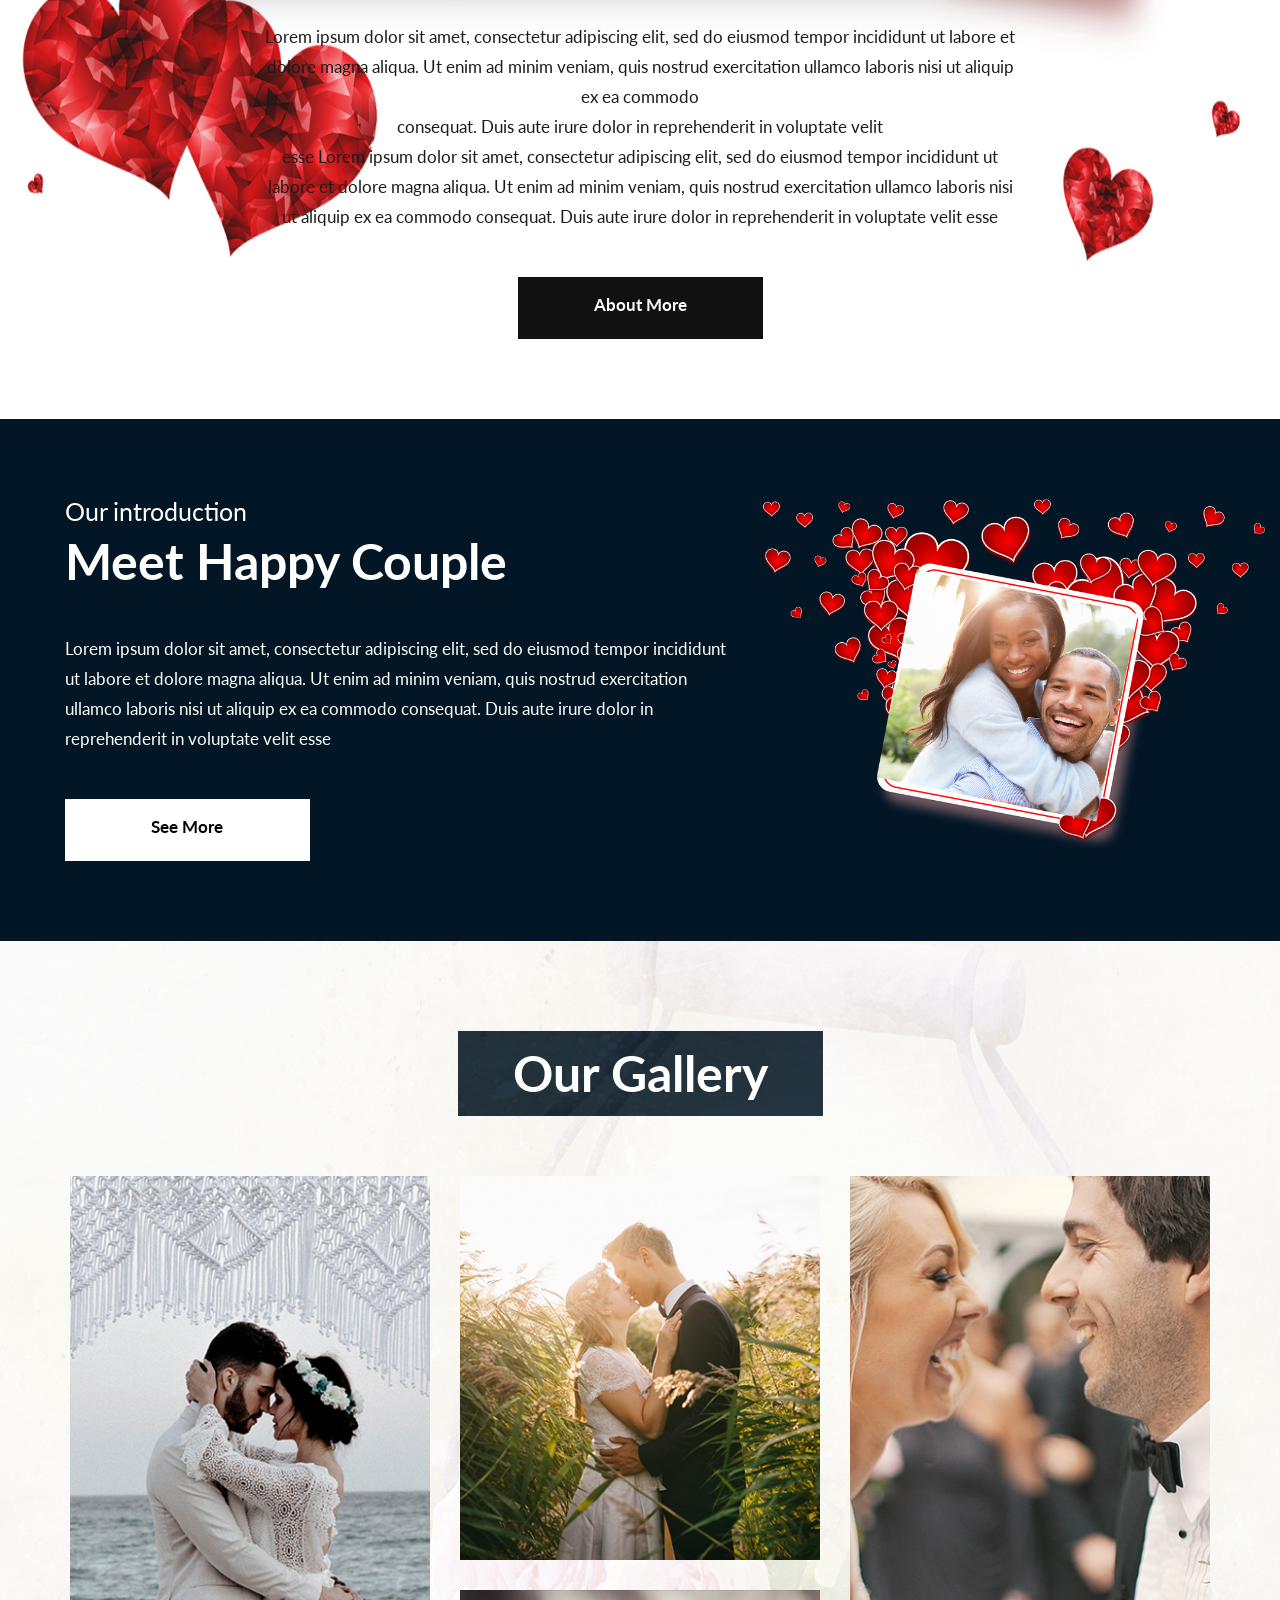
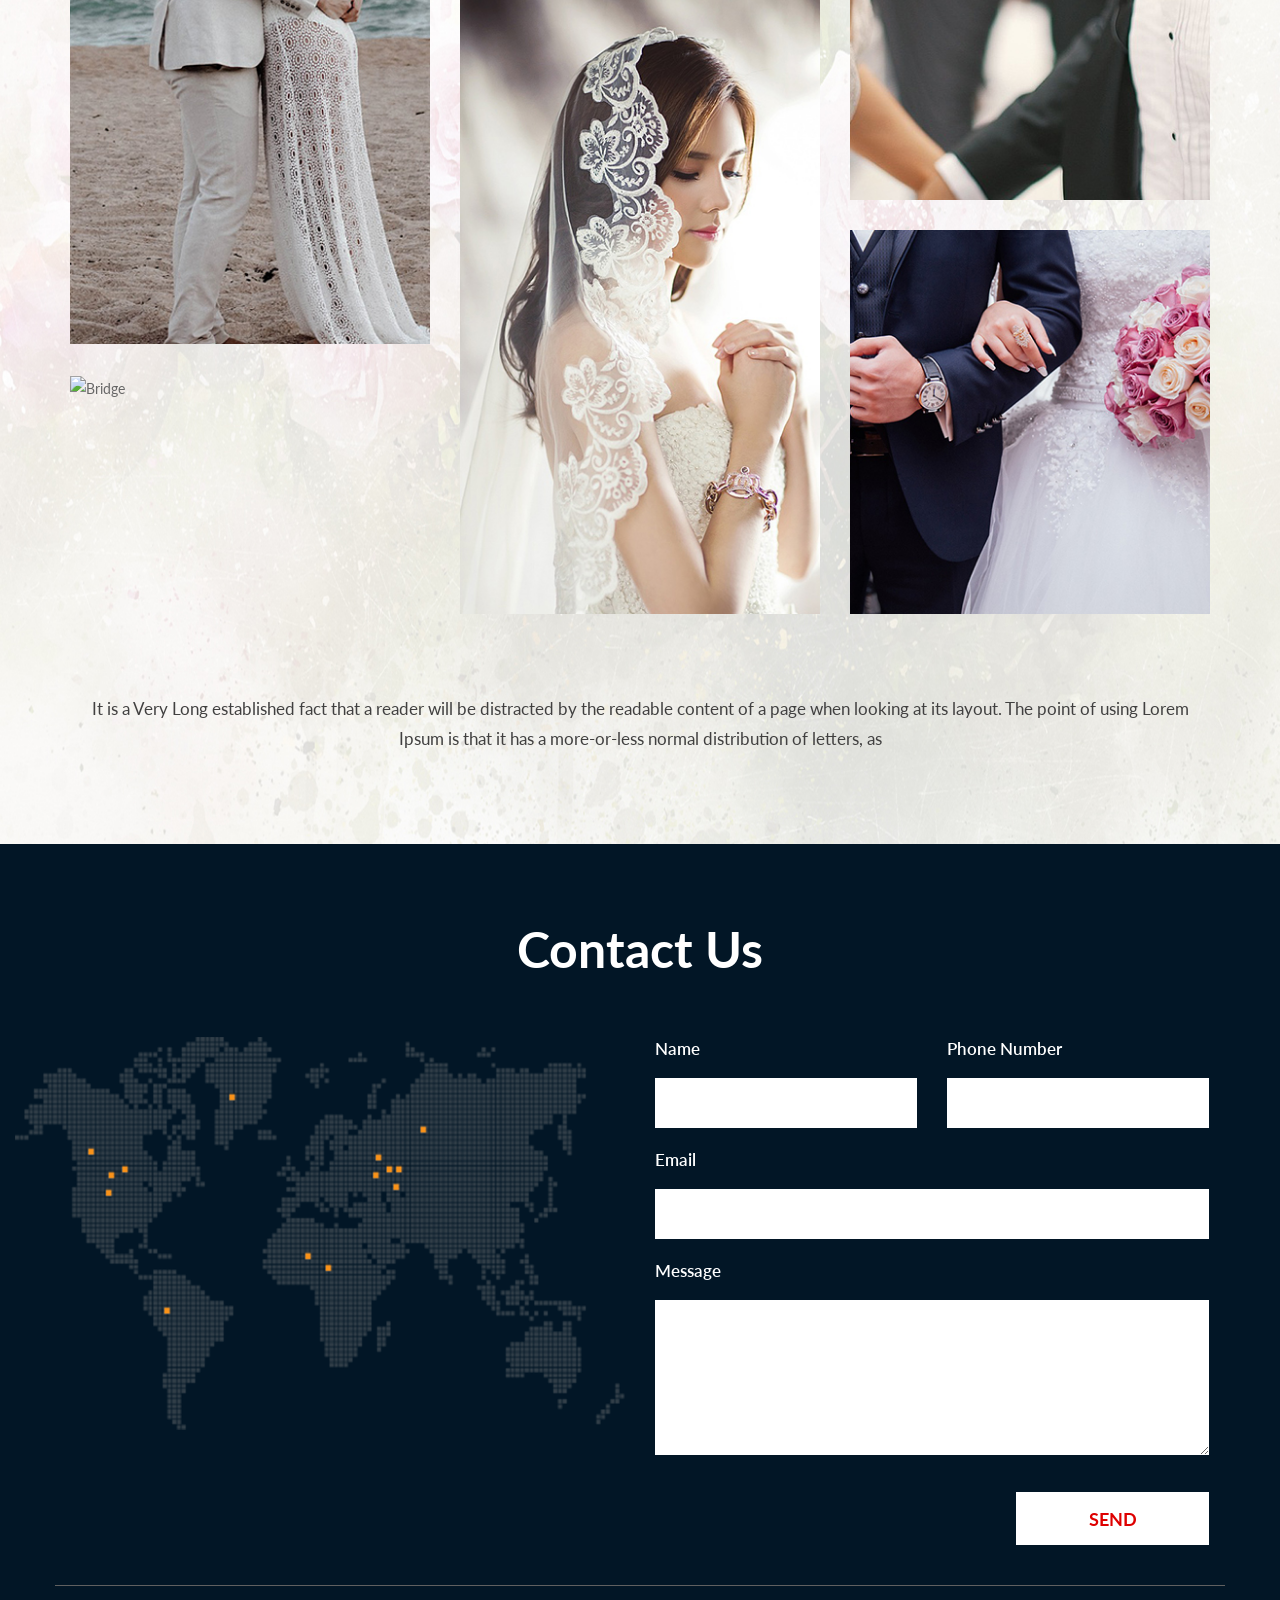
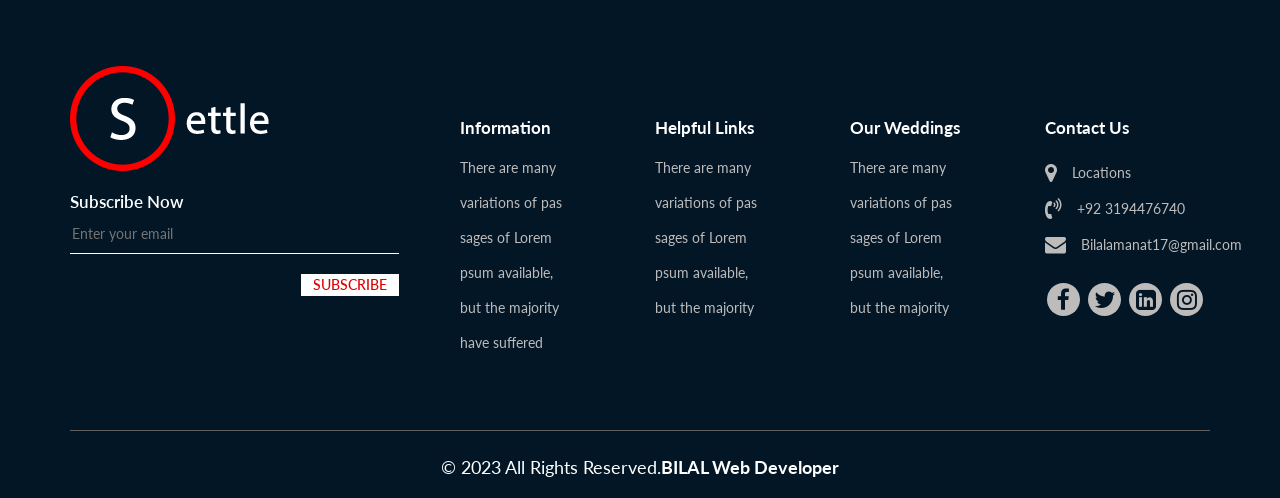
==== commit 1255888d: "Settle-Html-CSS-JS" ====
--- a/index.html
+++ b/index.html
@@ -307,7 +307,7 @@
                      </div>
                   </div>
                   <div class="col-md-12">
-                     <p class="text_align_center">It is a long established fact that a reader will be distracted by the readable content of a page when looking at its layout. The point of using Lorem Ipsum is that it has a more-or-less normal distribution of letters, as</p>
+                     <p class="text_align_center">It is a Very Long established fact that a reader will be distracted by the readable content of a page when looking at its layout. The point of using Lorem Ipsum is that it has a more-or-less normal distribution of letters, as</p>
                   </div>
                </div>
             </div>
